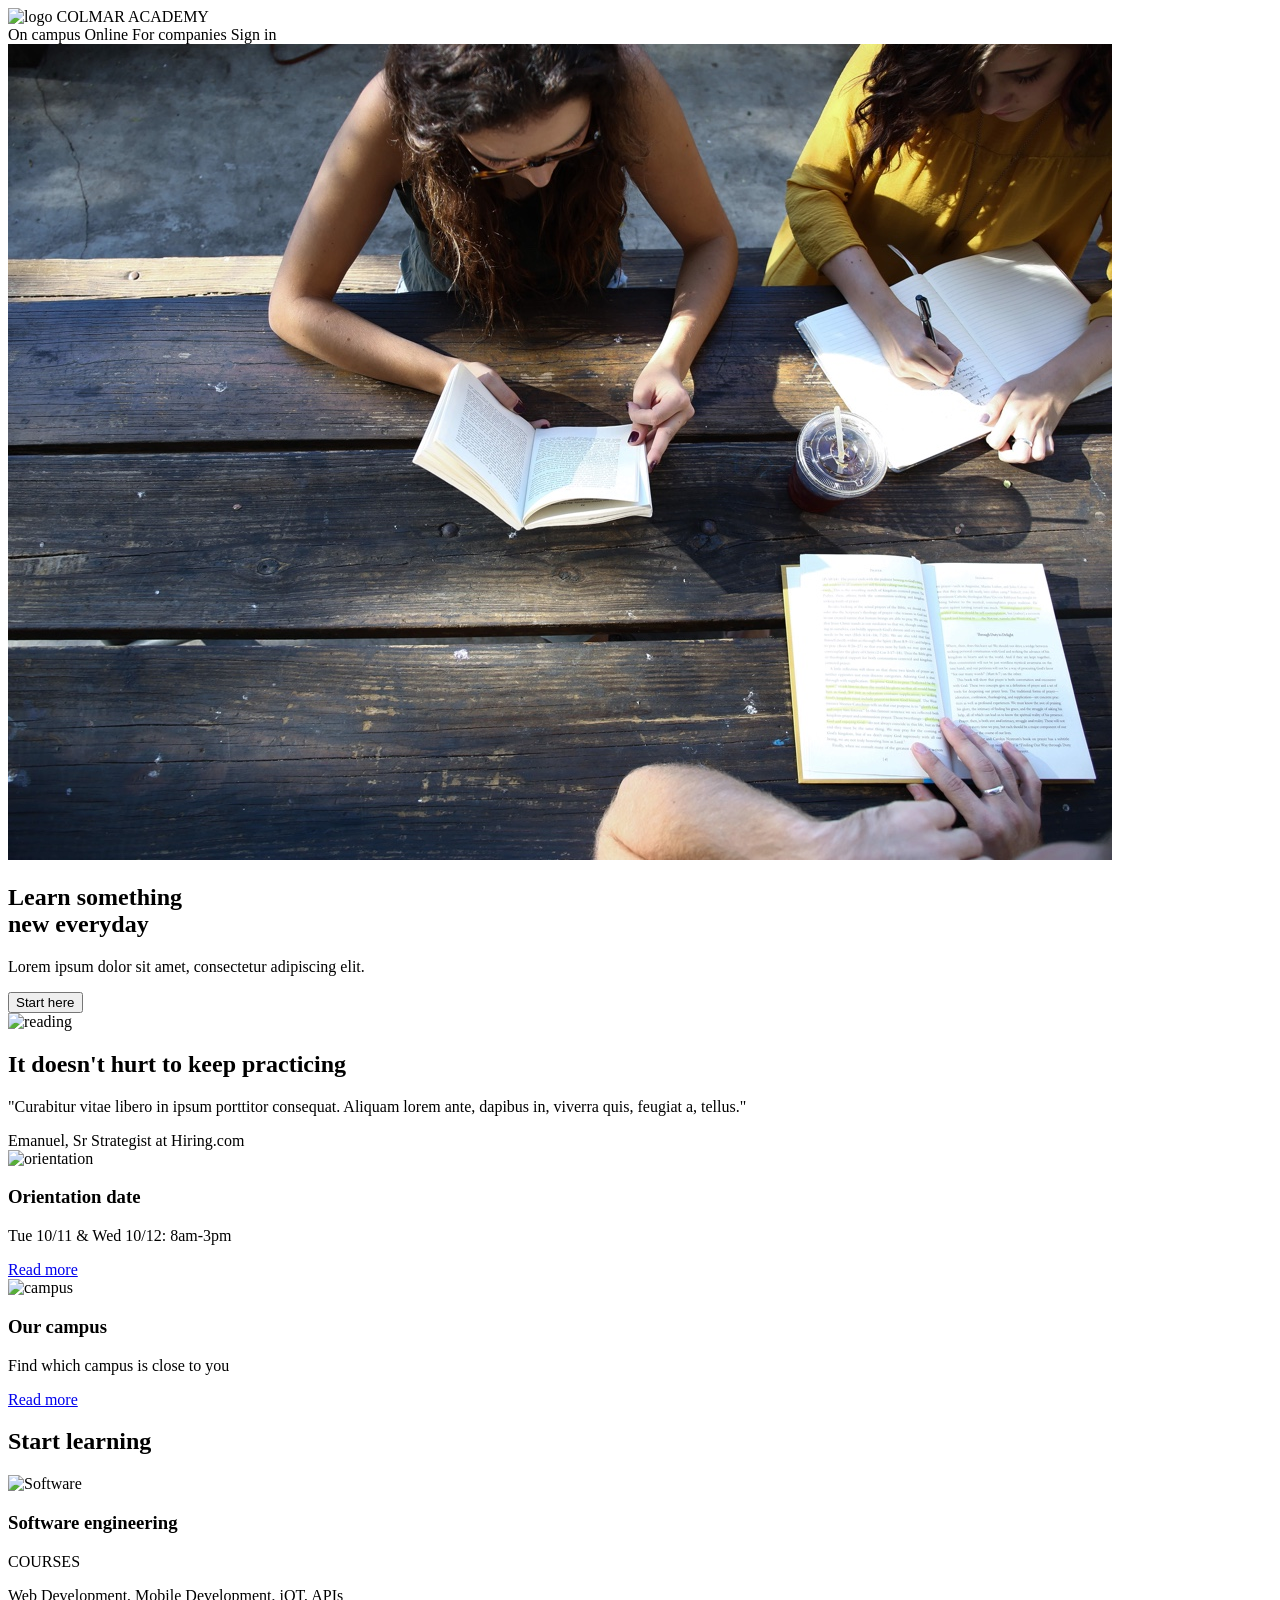
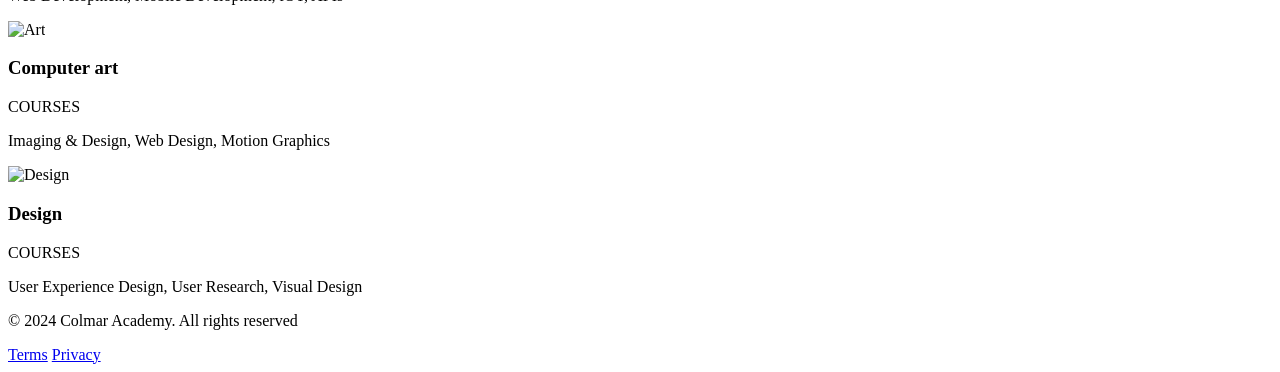
==== index.html @ 1e5f58c9 "commitstyle" ====
<!doctype html>
<html lang="en">
  <head>
    <meta charset="UTF-8" />
    <meta name="viewport" content="width=device-width, initial-scale=1.0" />
    <title>NIKE</title>
    <link rel="stylesheet" href="/22_phongphon-colmar/style.css" />
  </head>
  <body>
    <div>
      <div class="logo">
        <img
          src="/22_phongphon-colmar/capstone_colmar_assets/capstone_colmar_assets/images/ic-logo.svg"
          alt="logo" 
        />
        <span>COLMAR</span>
        <span class="academy">ACADEMY</span>
      </div>
      <nav>
        <span>On campus</span>
        <span>Online</span>
        <span>For companies</span>
        <span>Sign in</span>
      </nav>

    <main>
      <!-- Hero Section -->
      <section class="hero">
        <div class="hero-image">
          <img
            src="../capstone_colmar_assets/capstone_colmar_assets/images/banner.jpg"
            alt="students studying"
          />
        </div>
        <div class="hero-content">
          <h1>Learn something<br />new everyday</h1>
          <p>Lorem ipsum dolor sit amet, consectetur adipiscing elit.</p>
          <button class="btn-black">Start here</button>
        </div>
      </section>

      <!-- Information Section -->
      <section class="info-section">
        <div class="info-main">
          <img src="/22_phongphon-colmar/capstone_colmar_assets/capstone_colmar_assets/images/information-main.jpg" alt="reading" />
          <h2>It doesn't hurt to keep practicing</h2>
          <p>
            "Curabitur vitae libero in ipsum porttitor consequat. Aliquam lorem
            ante, dapibus in, viverra quis, feugiat a, tellus."
          </p>
          <span>Emanuel, Sr Strategist at Hiring.com</span>
        </div>
        <div class="info-side">
          <div class="side-card">
            <img src="/22_phongphon-colmar/capstone_colmar_assets/capstone_colmar_assets/images/information-orientation.jpg" alt="orientation" />
            <div class="side-text">
              <h3>Orientation date</h3>
              <p>Tue 10/11 & Wed 10/12: 8am-3pm</p>
              <a href="#">Read more</a>
            </div>
          </div>
          <div class="side-card">
            <img src="/22_phongphon-colmar/capstone_colmar_assets/capstone_colmar_assets/images/information-campus.jpg" alt="campus" />
            <div class="side-text">
              <h3>Our campus</h3>
              <p>Find which campus is close to you</p>
              <a href="#">Read more</a>
            </div>
          </div>
        </div>
      </section>

      <!-- Courses Section -->
      <section class="courses">
        <h2>Start learning</h2>
        <div class="courses-grid">
          <div class="card">
            <img src="" alt="Software" />
            <div class="card-body">
              <h3>Software engineering</h3>
              <p>COURSES</p>
              <p>Web Development, Mobile Development, iOT, APIs</p>
            </div>
          </div>
          <div class="card">
            <img src="" alt="Art" />
            <div class="card-body">
              <h3>Computer art</h3>
              <p>COURSES</p>
              <p>Imaging & Design, Web Design, Motion Graphics</p>
            </div>
          </div>
          <div class="card">
            <img src="" alt="Design" />
            <div class="card-body">
              <h3>Design</h3>
              <p>COURSES</p>
              <p>User Experience Design, User Research, Visual Design</p>
            </div>
          </div>
        </div>
      </section>
    </main>

    <footer>
      <p>&copy; 2024 Colmar Academy. All rights reserved</p>
      <nav>
        <a href="#">Terms</a>
        <a href="#">Privacy</a>
      </nav>
    </footer>
  </body>
</html>
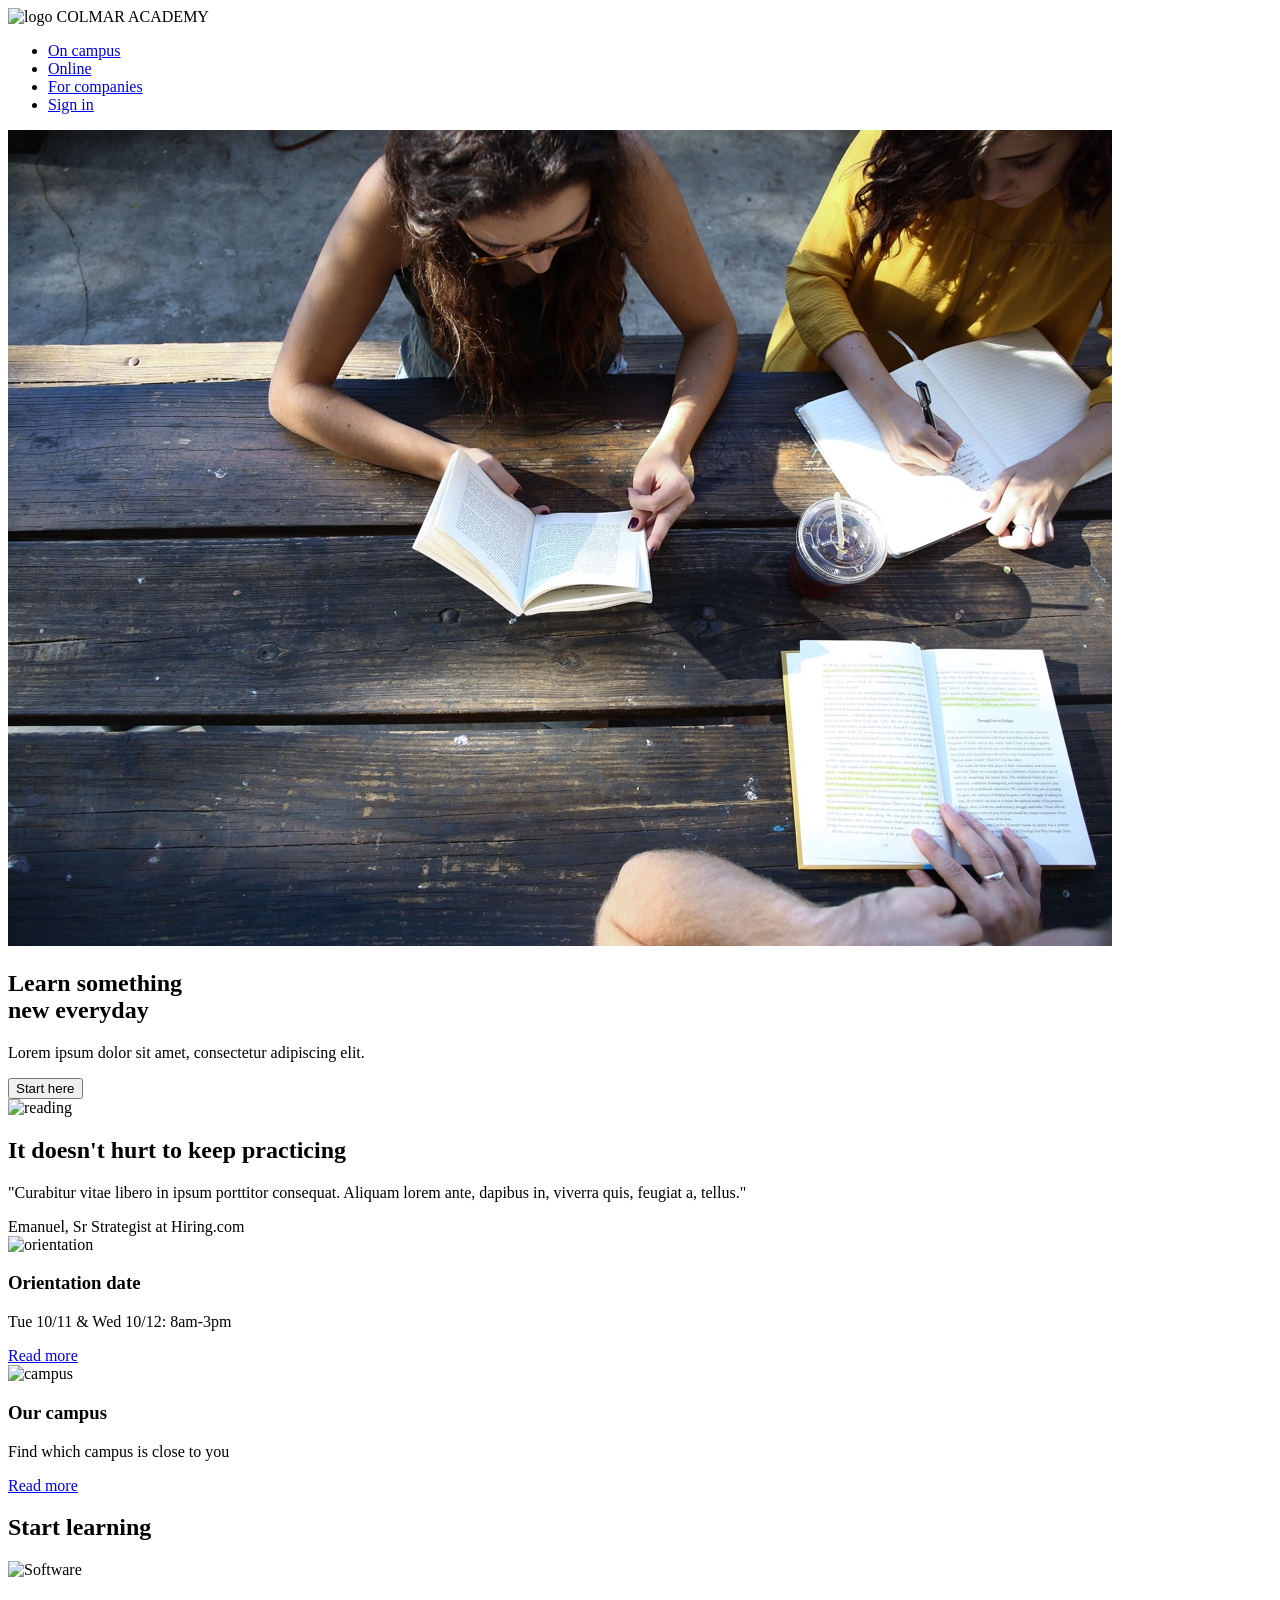
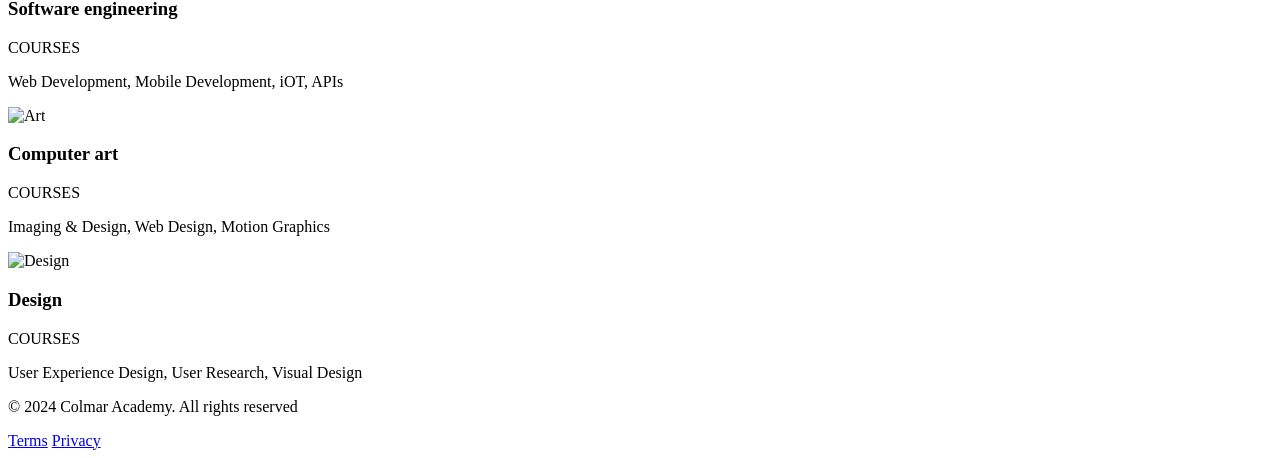
==== commit 4eb271eb: "commitaddphoto" ====
--- a/index.html
+++ b/index.html
@@ -17,12 +17,13 @@
         <span class="academy">ACADEMY</span>
       </div>
       <nav>
-        <span>On campus</span>
-        <span>Online</span>
-        <span>For companies</span>
-        <span>Sign in</span>
+       <ul>
+                <li><a href="#">On campus</a></li>
+                <li><a href="#">Online</a></li>
+                <li><a href="#">For companies</a></li>
+                <li><a href="#">Sign in</a></li>
+            </ul>
       </nav>
-
     <main>
       <!-- Hero Section -->
       <section class="hero">
@@ -75,7 +76,7 @@
         <h2>Start learning</h2>
         <div class="courses-grid">
           <div class="card">
-            <img src="" alt="Software" />
+            <img src="/22_phongphon-colmar/capstone_colmar_assets/capstone_colmar_assets/images/course-software.jpg" alt="Software" />
             <div class="card-body">
               <h3>Software engineering</h3>
               <p>COURSES</p>
@@ -83,7 +84,7 @@
             </div>
           </div>
           <div class="card">
-            <img src="" alt="Art" />
+            <img src="/22_phongphon-colmar/capstone_colmar_assets/capstone_colmar_assets/images/course-computer-art.jpg"alt="Art" />
             <div class="card-body">
               <h3>Computer art</h3>
               <p>COURSES</p>
@@ -91,7 +92,7 @@
             </div>
           </div>
           <div class="card">
-            <img src="" alt="Design" />
+            <img src="/22_phongphon-colmar/capstone_colmar_assets/capstone_colmar_assets/images/course-design.jpg"alt="Design" />
             <div class="card-body">
               <h3>Design</h3>
               <p>COURSES</p>
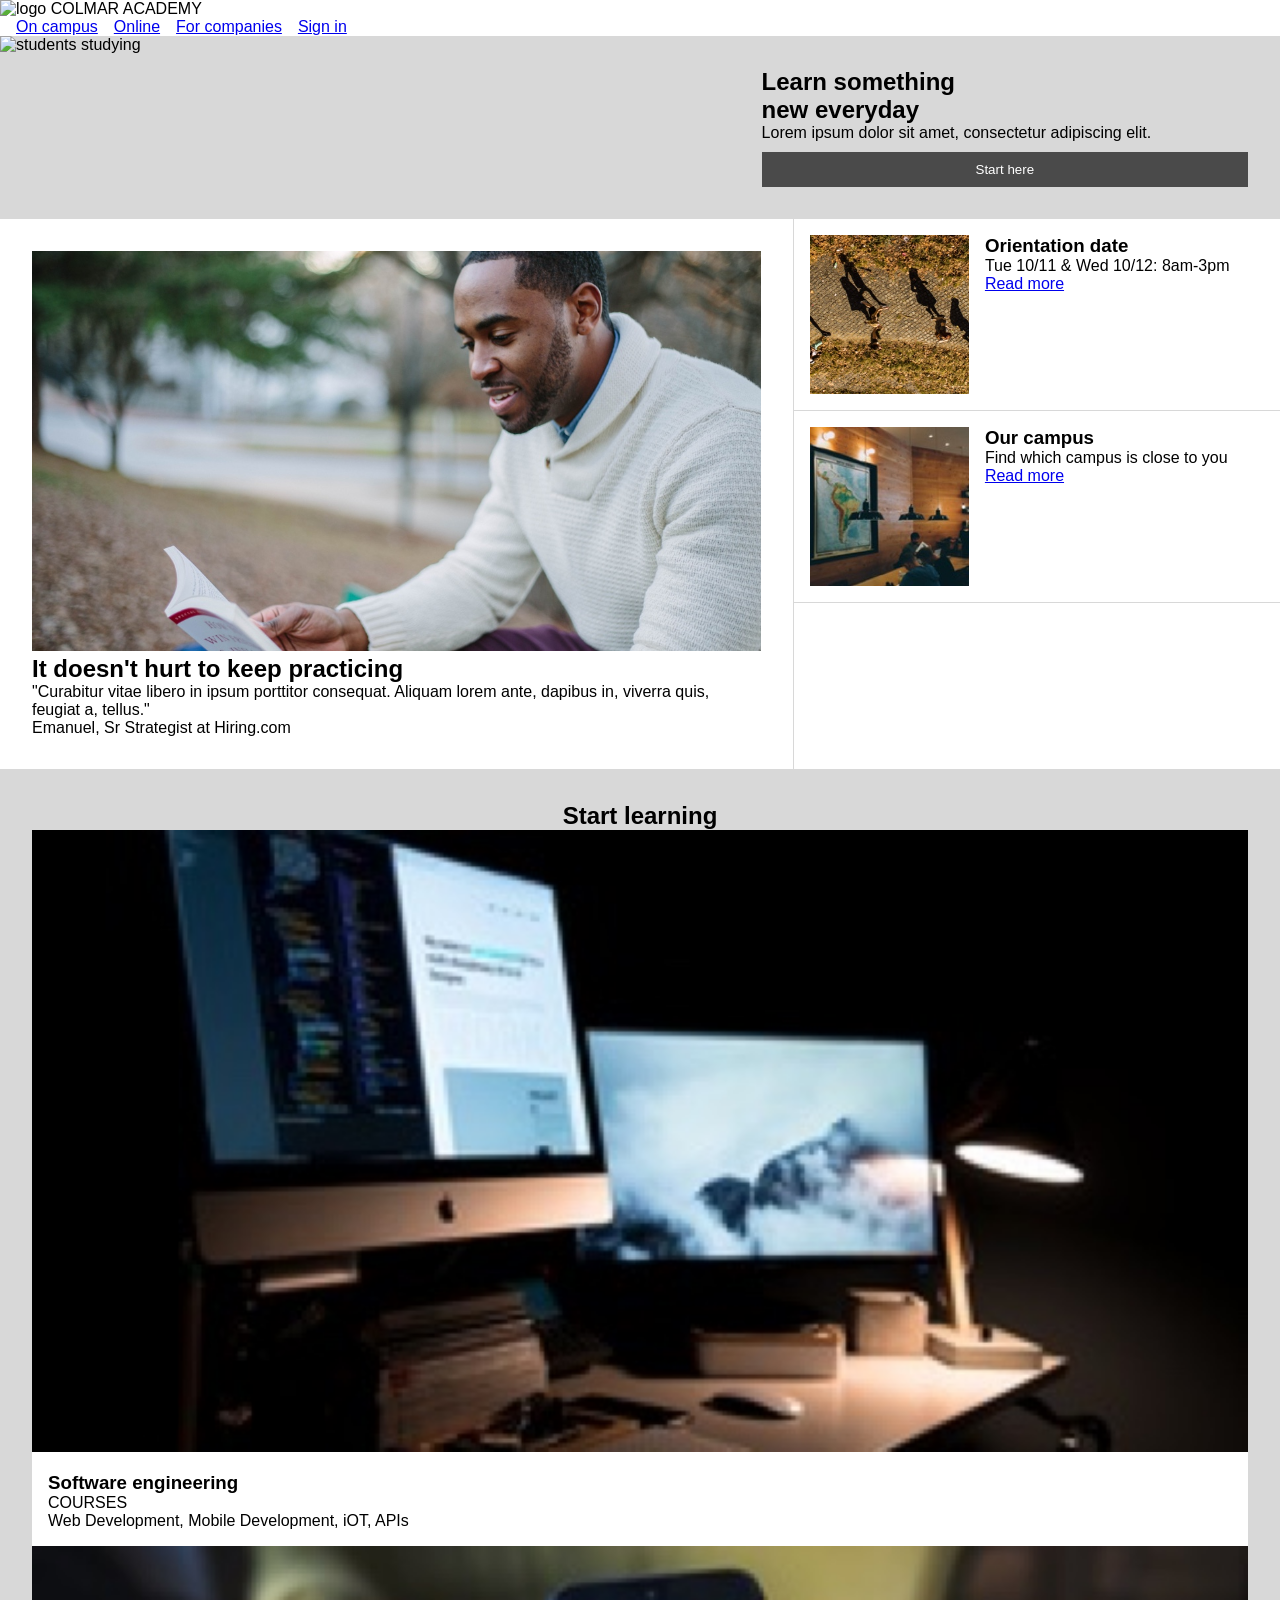
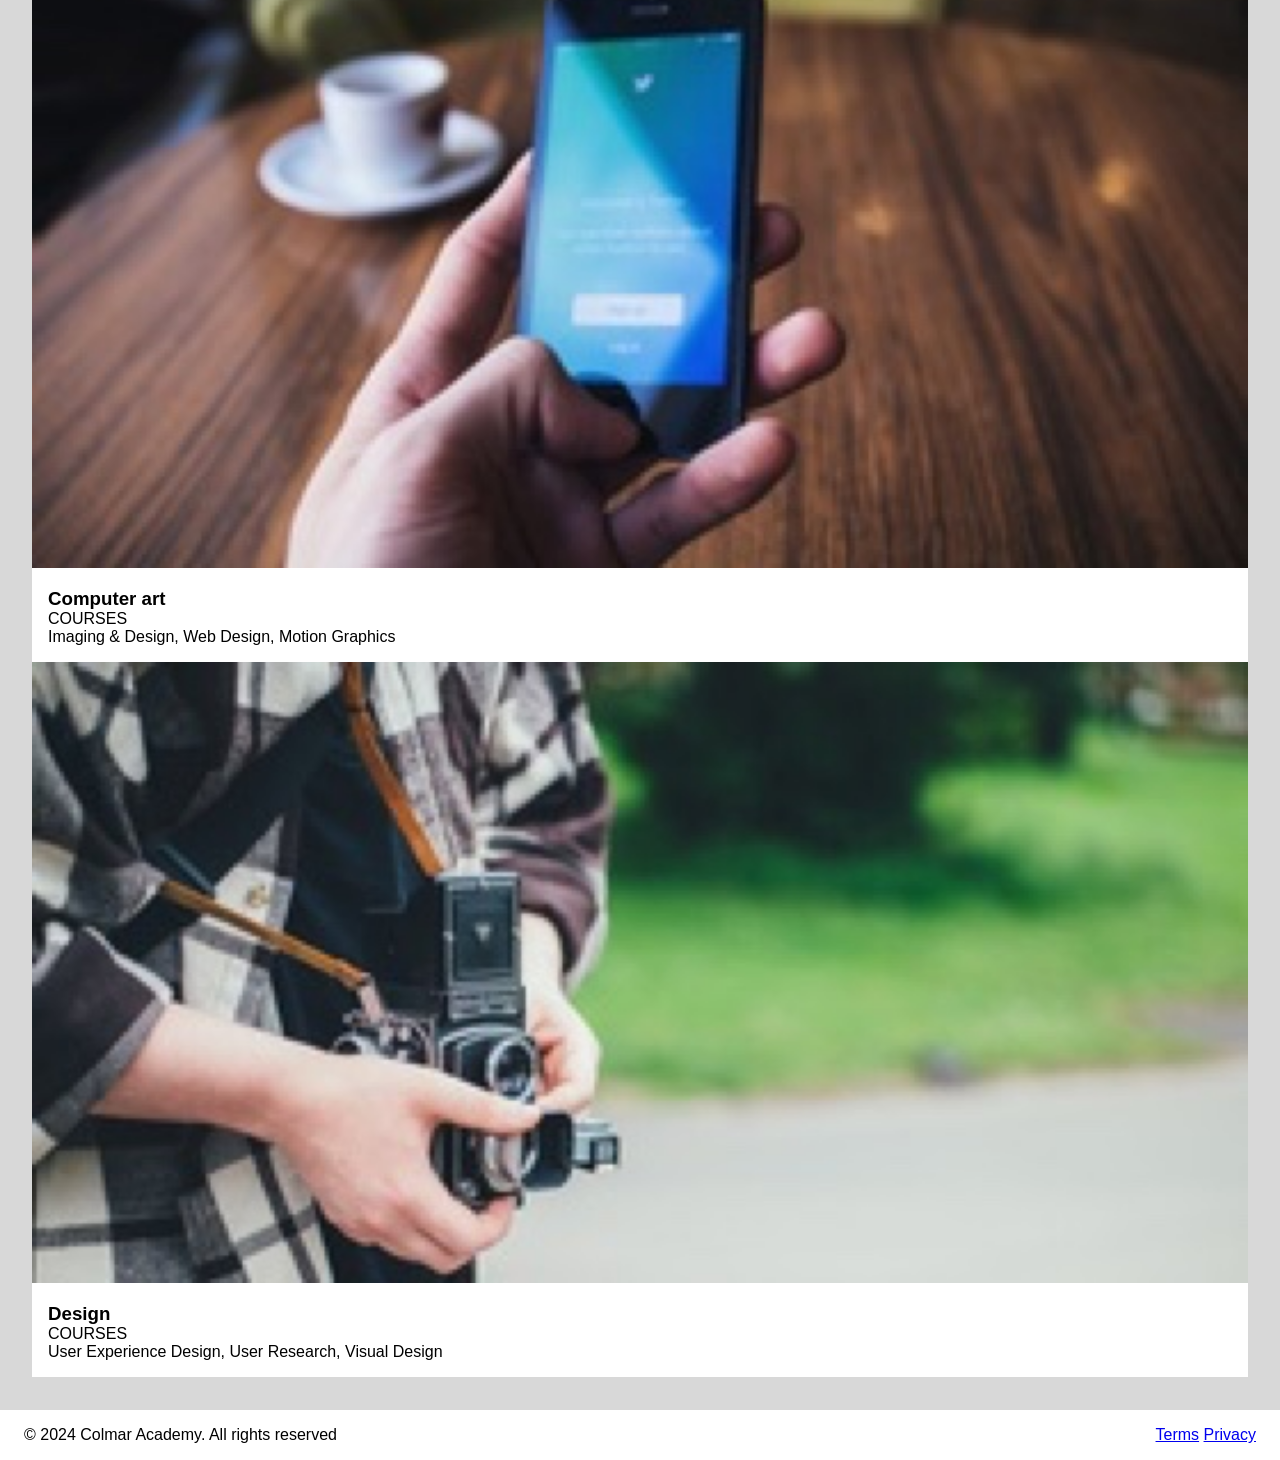
==== commit f6f994c1: "commitaddphoto2" ====
--- a/index.html
+++ b/index.html
@@ -4,13 +4,13 @@
     <meta charset="UTF-8" />
     <meta name="viewport" content="width=device-width, initial-scale=1.0" />
     <title>NIKE</title>
-    <link rel="stylesheet" href="/22_phongphon-colmar/style.css" />
+    <link rel="stylesheet" href="./style.css" />
   </head>
   <body>
     <div>
       <div class="logo">
         <img
-          src="/22_phongphon-colmar/capstone_colmar_assets/capstone_colmar_assets/images/ic-logo.svg"
+          src="22_phongphon-colmar/images/ic-logo.svg"
           alt="logo" 
         />
         <span>COLMAR</span>
@@ -29,7 +29,7 @@
       <section class="hero">
         <div class="hero-image">
           <img
-            src="../capstone_colmar_assets/capstone_colmar_assets/images/banner.jpg"
+            src=""
             alt="students studying"
           />
         </div>
@@ -43,7 +43,7 @@
       <!-- Information Section -->
       <section class="info-section">
         <div class="info-main">
-          <img src="/22_phongphon-colmar/capstone_colmar_assets/capstone_colmar_assets/images/information-main.jpg" alt="reading" />
+          <img src="/capstone_colmar_assets/capstone_colmar_assets/images/information-main.jpg" alt="reading" />
           <h2>It doesn't hurt to keep practicing</h2>
           <p>
             "Curabitur vitae libero in ipsum porttitor consequat. Aliquam lorem
@@ -53,7 +53,7 @@
         </div>
         <div class="info-side">
           <div class="side-card">
-            <img src="/22_phongphon-colmar/capstone_colmar_assets/capstone_colmar_assets/images/information-orientation.jpg" alt="orientation" />
+            <img src="/capstone_colmar_assets/capstone_colmar_assets/images/information-orientation.jpg" alt="orientation" />
             <div class="side-text">
               <h3>Orientation date</h3>
               <p>Tue 10/11 & Wed 10/12: 8am-3pm</p>
@@ -61,7 +61,7 @@
             </div>
           </div>
           <div class="side-card">
-            <img src="/22_phongphon-colmar/capstone_colmar_assets/capstone_colmar_assets/images/information-campus.jpg" alt="campus" />
+            <img src="/capstone_colmar_assets/capstone_colmar_assets/images/information-campus.jpg" alt="campus" />
             <div class="side-text">
               <h3>Our campus</h3>
               <p>Find which campus is close to you</p>
@@ -76,7 +76,7 @@
         <h2>Start learning</h2>
         <div class="courses-grid">
           <div class="card">
-            <img src="/22_phongphon-colmar/capstone_colmar_assets/capstone_colmar_assets/images/course-software.jpg" alt="Software" />
+            <img src="/capstone_colmar_assets/capstone_colmar_assets/images/course-software.jpg" alt="Software" />
             <div class="card-body">
               <h3>Software engineering</h3>
               <p>COURSES</p>
@@ -84,7 +84,7 @@
             </div>
           </div>
           <div class="card">
-            <img src="/22_phongphon-colmar/capstone_colmar_assets/capstone_colmar_assets/images/course-computer-art.jpg"alt="Art" />
+            <img src="/capstone_colmar_assets/capstone_colmar_assets/images/course-computer-art.jpg"alt="Art" />
             <div class="card-body">
               <h3>Computer art</h3>
               <p>COURSES</p>
@@ -92,7 +92,7 @@
             </div>
           </div>
           <div class="card">
-            <img src="/22_phongphon-colmar/capstone_colmar_assets/capstone_colmar_assets/images/course-design.jpg"alt="Design" />
+            <img src="/capstone_colmar_assets/capstone_colmar_assets/images/course-design.jpg"alt="Design" />
             <div class="card-body">
               <h3>Design</h3>
               <p>COURSES</p>
--- a/style.css
+++ b/style.css
@@ -0,0 +1,122 @@
+* {
+  margin: 0;
+  padding: 0;
+  box-sizing: border-box;
+  font-family: Arial, sans-serif;
+}
+
+/* Header & Nav */
+header {
+  display: flex;
+  justify-content: space-between;
+  align-items: center;
+  padding: 0 24px;
+  height: 64px;
+}
+
+nav ul {
+  display: flex;
+  list-style: none;
+}
+
+nav ul li {
+  margin-left: 16px;
+}
+
+/* Hero Section */
+.hero {
+  display: flex;
+  background-color: #d8d8d8;
+}
+
+.hero-image {
+  flex: 1.5;
+}
+
+.hero-image img {
+  width: 100%;
+  display: block;
+}
+
+.hero-content {
+  flex: 1;
+  display: flex;
+  flex-direction: column;
+  justify-content: center;
+  padding: 32px;
+}
+
+.btn-black {
+  background: #4a4a4a;
+  color: white;
+  padding: 10px;
+  border: none;
+  cursor: pointer;
+  margin-top: 10px;
+}
+
+/* Info Section (ซ้ายรูปใหญ่ ขวารูปเล็ก) */
+.info-section {
+  display: flex;
+  border-bottom: 1px solid #d8d8d8;
+}
+
+.info-main {
+  flex: 1.5;
+  padding: 32px;
+}
+
+.info-main img {
+  width: 100%;
+}
+
+.info-side {
+  flex: 1;
+  border-left: 1px solid #d8d8d8;
+}
+
+.side-card {
+  display: flex;
+  padding: 16px;
+  border-bottom: 1px solid #d8d8d8;
+}
+
+.side-card img {
+  width: 35%;
+  margin-right: 16px;
+}
+
+/* Courses Grid */
+.courses {
+  padding: 32px;
+  background-color: #d8d8d8;
+  text-align: center;
+}
+
+.course-grid {
+  display: grid;
+  grid-template-columns: repeat(3, 1fr);
+  gap: 16px;
+  margin-top: 24px;
+}
+
+.card {
+  background: white;
+  text-align: left;
+}
+
+.card img {
+  width: 100%;
+}
+
+.card-body {
+  padding: 16px;
+}
+
+/* Footer */
+footer {
+  display: flex;
+  justify-content: space-between;
+  padding: 16px 24px;
+  border-top: 1px solid #d8d8d8;
+}
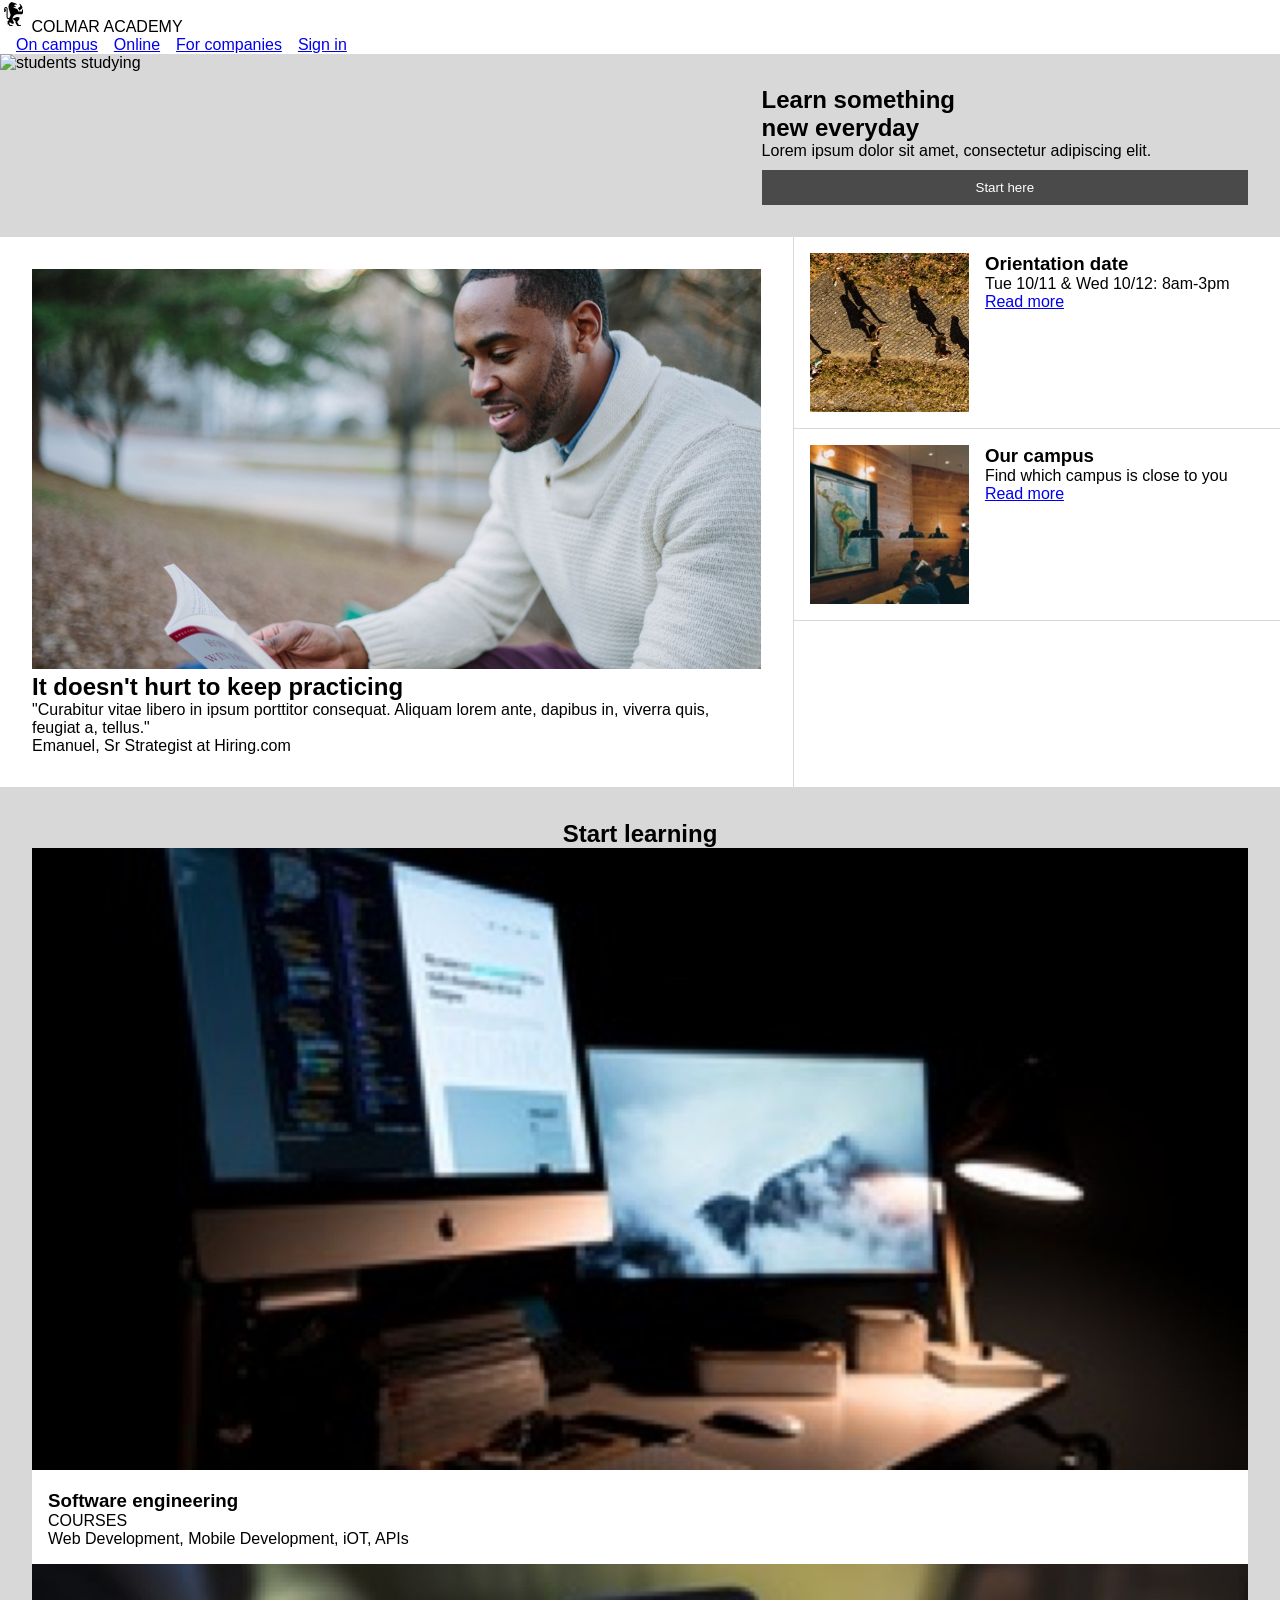
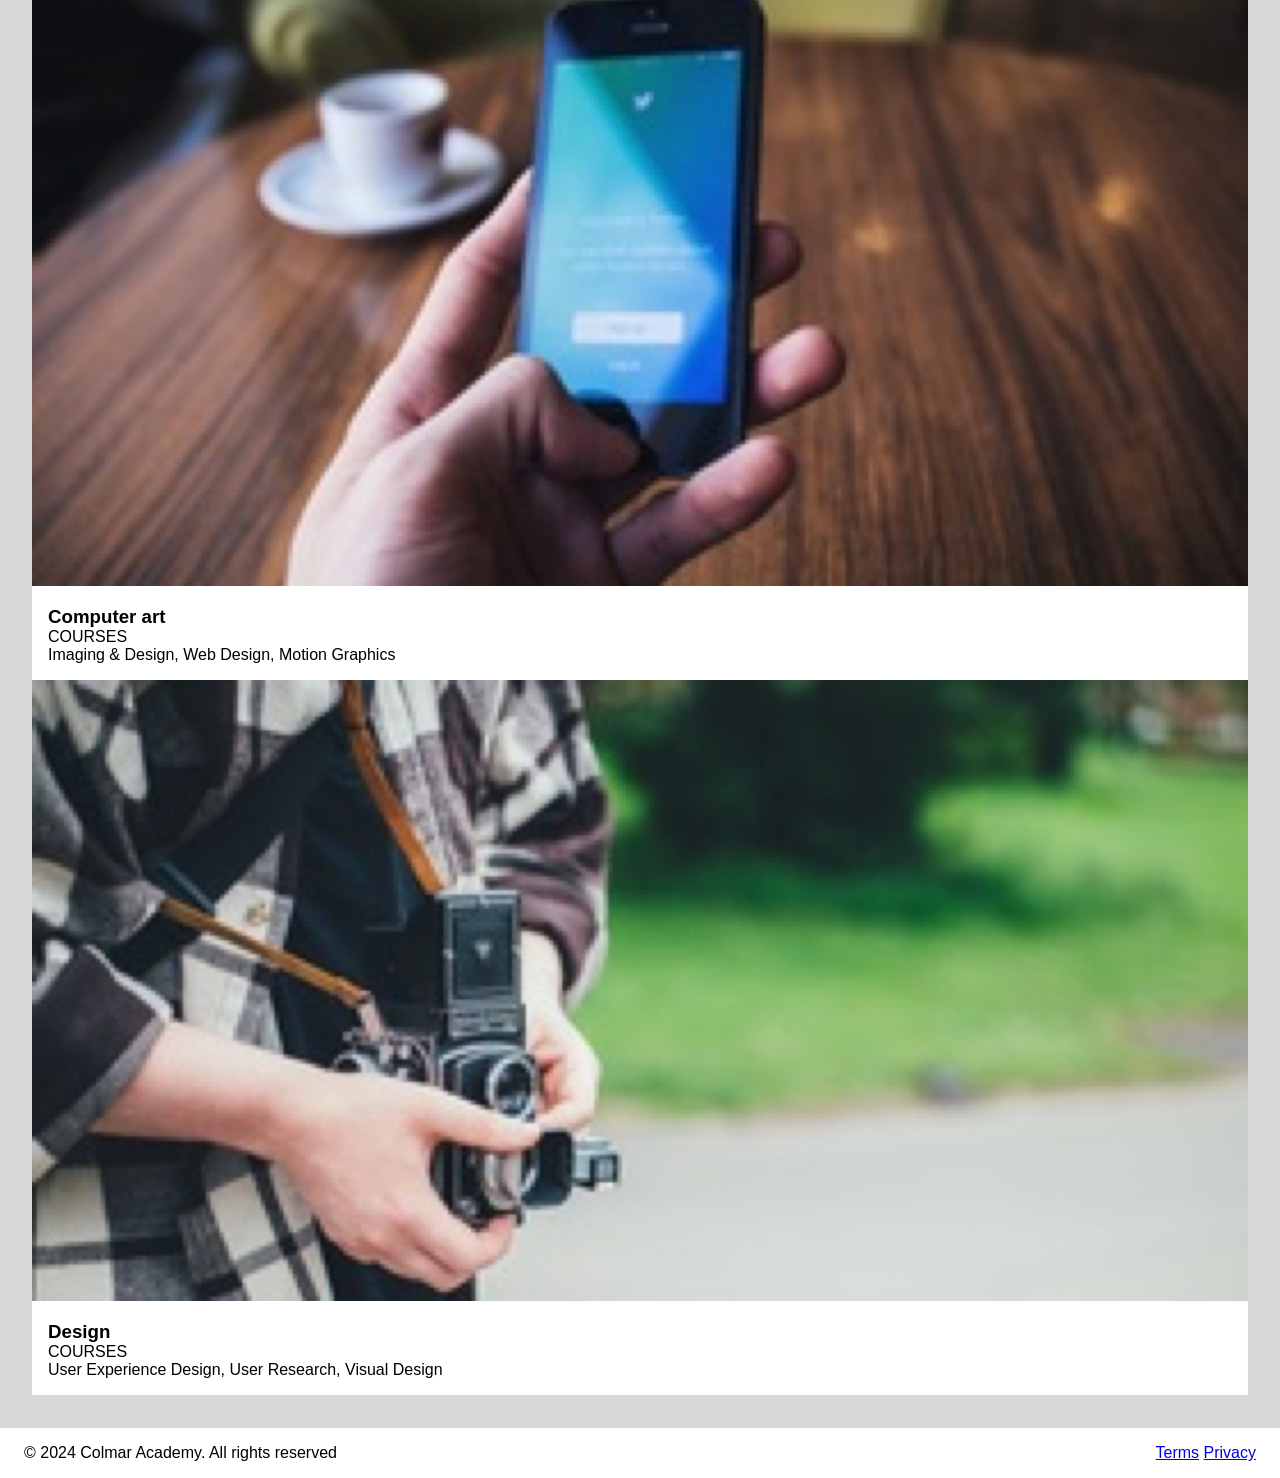
==== commit bb976375: "commitaddphoto3" ====
--- a/index.html
+++ b/index.html
@@ -10,7 +10,7 @@
     <div>
       <div class="logo">
         <img
-          src="22_phongphon-colmar/images/ic-logo.svg"
+          src="./images/ic-logo.svg"
           alt="logo" 
         />
         <span>COLMAR</span>
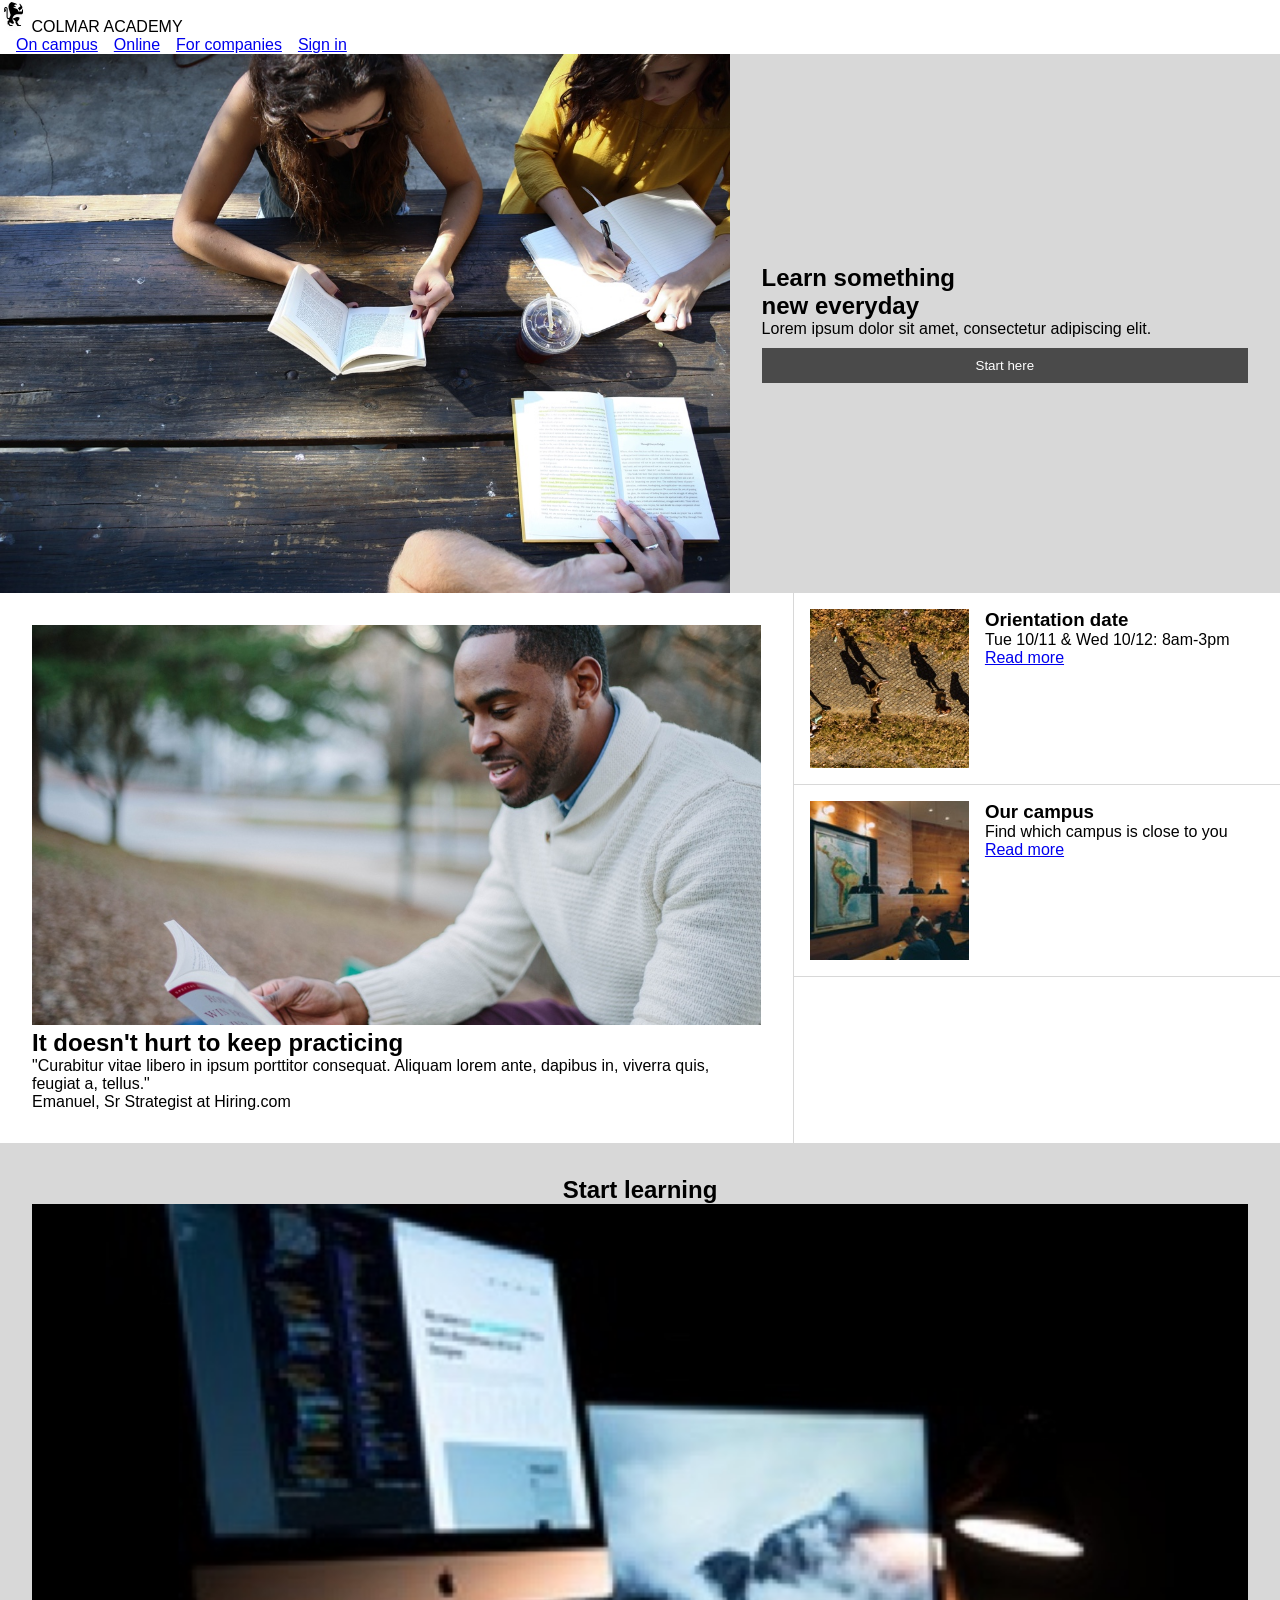
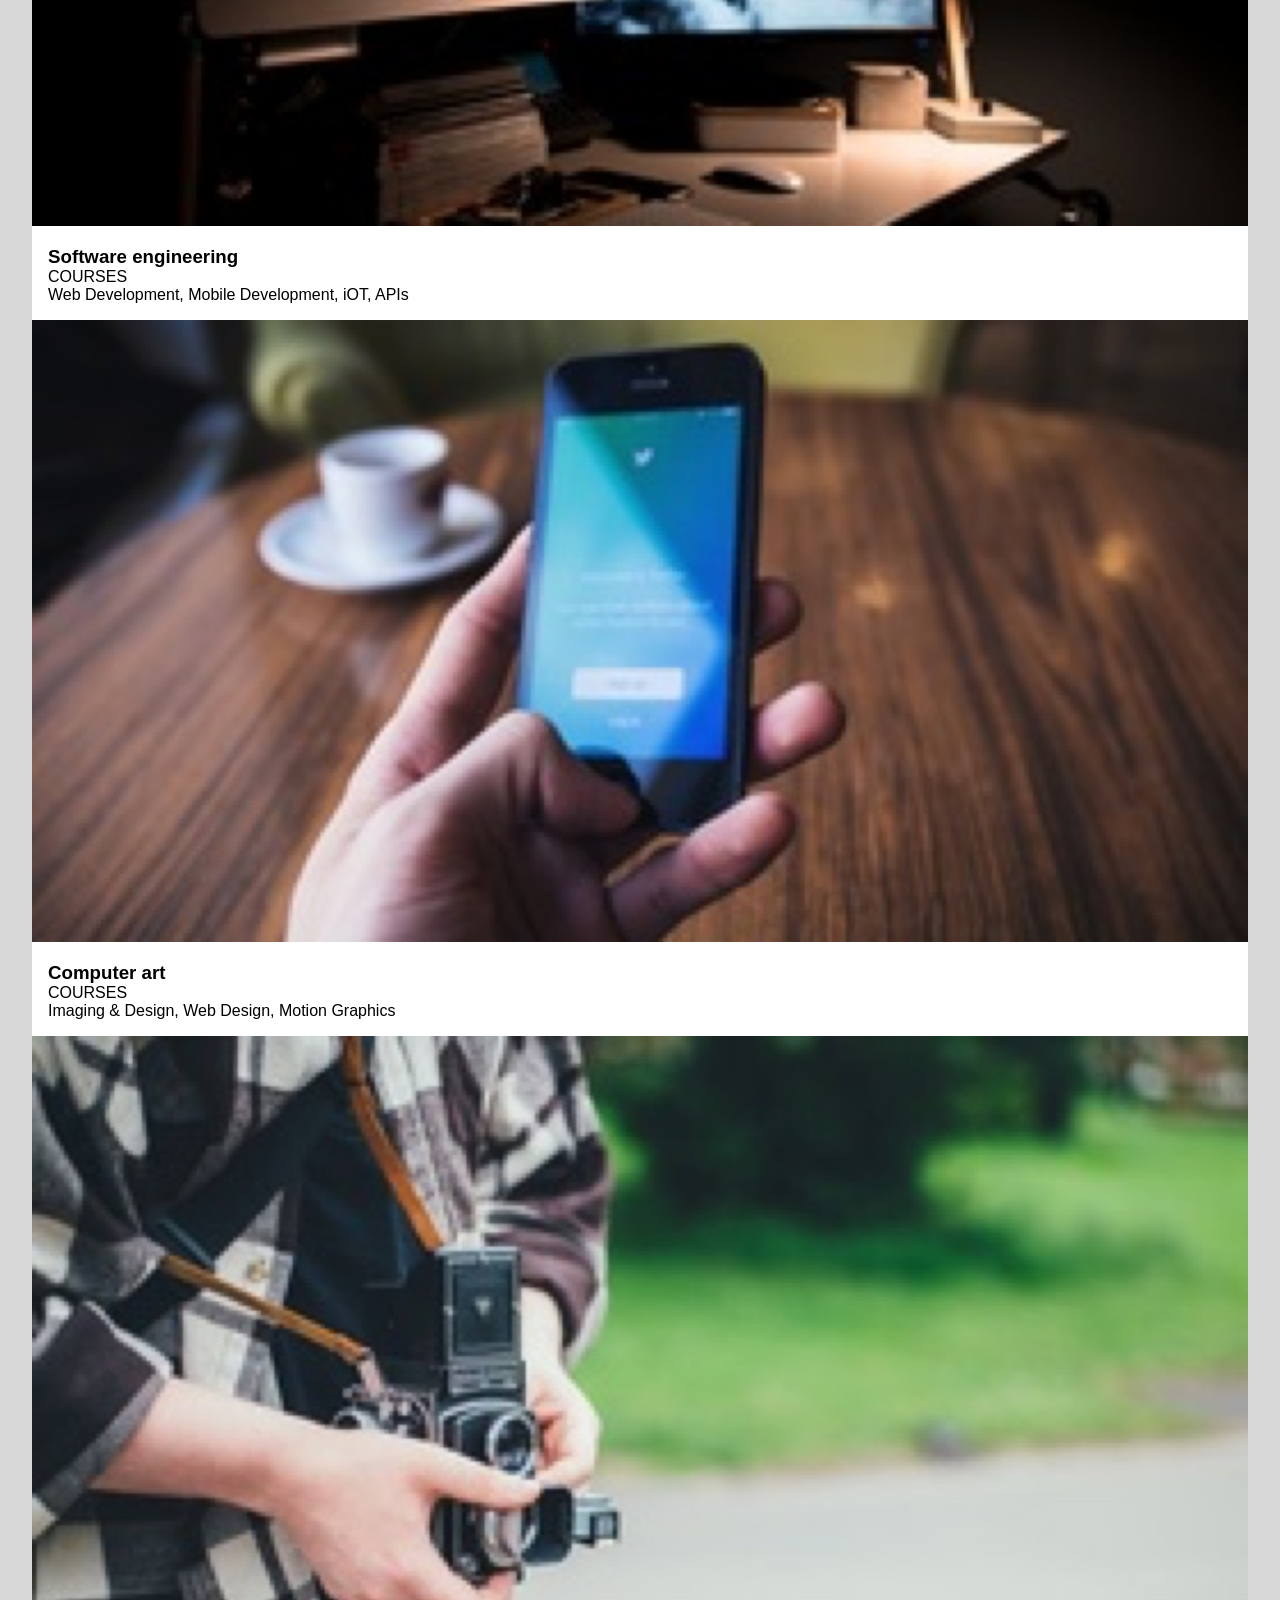
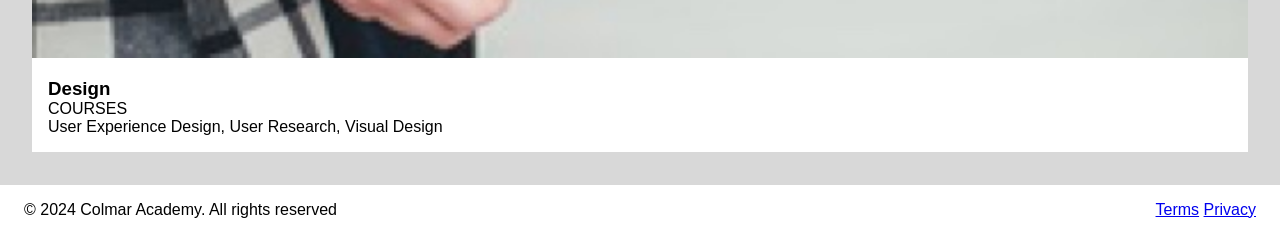
==== commit 5d870ad1: "commitaddphoto4" ====
--- a/index.html
+++ b/index.html
@@ -29,7 +29,7 @@
       <section class="hero">
         <div class="hero-image">
           <img
-            src=""
+            src="./images/banner.jpg"
             alt="students studying"
           />
         </div>
@@ -43,7 +43,7 @@
       <!-- Information Section -->
       <section class="info-section">
         <div class="info-main">
-          <img src="/capstone_colmar_assets/capstone_colmar_assets/images/information-main.jpg" alt="reading" />
+          <img src="./images/information-main.jpg" alt="reading" />
           <h2>It doesn't hurt to keep practicing</h2>
           <p>
             "Curabitur vitae libero in ipsum porttitor consequat. Aliquam lorem
@@ -53,7 +53,7 @@
         </div>
         <div class="info-side">
           <div class="side-card">
-            <img src="/capstone_colmar_assets/capstone_colmar_assets/images/information-orientation.jpg" alt="orientation" />
+            <img src="./images/information-orientation.jpg" alt="orientation" />
             <div class="side-text">
               <h3>Orientation date</h3>
               <p>Tue 10/11 & Wed 10/12: 8am-3pm</p>
@@ -61,7 +61,7 @@
             </div>
           </div>
           <div class="side-card">
-            <img src="/capstone_colmar_assets/capstone_colmar_assets/images/information-campus.jpg" alt="campus" />
+            <img src="./images/information-campus.jpg" alt="campus" />
             <div class="side-text">
               <h3>Our campus</h3>
               <p>Find which campus is close to you</p>
@@ -76,7 +76,7 @@
         <h2>Start learning</h2>
         <div class="courses-grid">
           <div class="card">
-            <img src="/capstone_colmar_assets/capstone_colmar_assets/images/course-software.jpg" alt="Software" />
+            <img src="./images/course-software.jpg" alt="Software" />
             <div class="card-body">
               <h3>Software engineering</h3>
               <p>COURSES</p>
@@ -84,7 +84,7 @@
             </div>
           </div>
           <div class="card">
-            <img src="/capstone_colmar_assets/capstone_colmar_assets/images/course-computer-art.jpg"alt="Art" />
+            <img src="./images/course-computer-art.jpg"alt="Art" />
             <div class="card-body">
               <h3>Computer art</h3>
               <p>COURSES</p>
@@ -92,7 +92,7 @@
             </div>
           </div>
           <div class="card">
-            <img src="/capstone_colmar_assets/capstone_colmar_assets/images/course-design.jpg"alt="Design" />
+            <img src="./images/course-design.jpg"alt="Design" />
             <div class="card-body">
               <h3>Design</h3>
               <p>COURSES</p>
